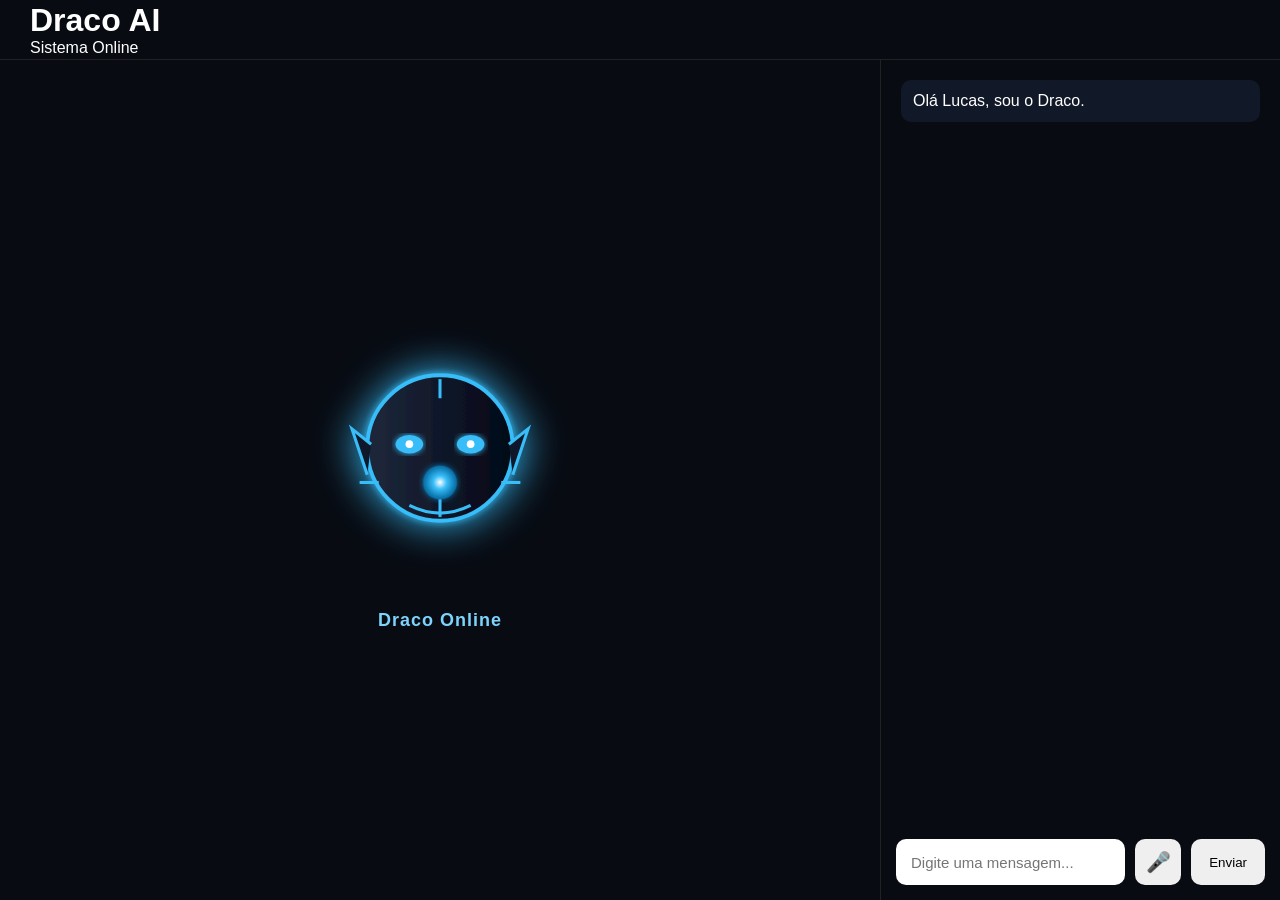
==== frontend/index.html @ 57dad263 "Draco AI v1.2 - Voice System Stable" ====
<!DOCTYPE html>
<html lang="pt-BR">


<head>


    <meta charset="UTF-8">

    <meta name="viewport" content="width=device-width, initial-scale=1.0">


    <title>Draco AI</title>



    <!-- CSS -->

    <link rel="stylesheet" href="css/style.css">

    <link rel="stylesheet" href="css/layout.css">

    <link rel="stylesheet" href="css/draco.css">

    <link rel="stylesheet" href="css/panels.css">



</head>



<body>


<div id="app">



    <!-- Cabeçalho -->

    <header>


        <div>

            <h1>
                Draco AI
            </h1>


            <span>
                Sistema Online
            </span>


        </div>


    </header>





    <main>



        <!-- Núcleo visual do Draco -->

        <section id="draco-container">


            <div id="draco-core" class="draco-idle">



                <!-- Avatar -->

                <div id="draco-avatar-container">


                    <svg id="avatar"
                        viewBox="0 0 300 320"
                        width="230"
                        height="245">


                        <defs>


                            <radialGradient id="coreGlow">

                                <stop offset="0%" stop-color="#ffffff"/>

                                <stop offset="40%" stop-color="#38bdf8"/>

                                <stop offset="100%" stop-color="#0369a1"/>

                            </radialGradient>



                            <linearGradient id="armor">

                                <stop offset="0%" stop-color="#1e293b"/>

                                <stop offset="100%" stop-color="#020617"/>

                            </linearGradient>



                            <filter id="glow">

                                <feGaussianBlur
                                    stdDeviation="4"
                                    result="coloredBlur"/>

                                <feMerge>

                                    <feMergeNode in="coloredBlur"/>

                                    <feMergeNode in="SourceGraphic"/>

                                </feMerge>

                            </filter>


                        </defs>





                        <!-- Cabeça do Draco -->


                        <circle

                            cx="150"

                            cy="145"

                            r="95"

                            fill="url(#armor)"

                            stroke="#38bdf8"

                            stroke-width="5"

                            filter="url(#glow)"/>





                        <!-- Placa esquerda -->


                        <path

                            d="M60 140 L35 120 L55 180"

                            fill="#0f172a"

                            stroke="#38bdf8"

                            stroke-width="4"/>





                        <!-- Placa direita -->


                        <path

                            d="M240 140 L265 120 L245 180"

                            fill="#0f172a"

                            stroke="#38bdf8"

                            stroke-width="4"/>





                        <!-- Olho esquerdo -->


                        <ellipse

                            cx="110"

                            cy="140"

                            rx="18"

                            ry="12"

                            fill="#38bdf8"

                            filter="url(#glow)"/>





                        <!-- Olho direito -->


                        <ellipse

                            cx="190"

                            cy="140"

                            rx="18"

                            ry="12"

                            fill="#38bdf8"

                            filter="url(#glow)"/>





                        <!-- Pupilas -->


                        <circle

                            cx="110"

                            cy="140"

                            r="5"

                            fill="#ffffff"/>



                        <circle

                            cx="190"

                            cy="140"

                            r="5"

                            fill="#ffffff"/>





                        <!-- Núcleo de energia -->


                        <circle

                            cx="150"

                            cy="190"

                            r="22"

                            fill="url(#coreGlow)"

                            filter="url(#glow)"/>





                        <!-- Circuitos -->


                        <path

                            d="M150 80 V55"

                            stroke="#38bdf8"

                            stroke-width="4"/>



                        <path

                            d="M150 212 V235"

                            stroke="#38bdf8"

                            stroke-width="4"/>



                        <path

                            d="M70 190 H45"

                            stroke="#38bdf8"

                            stroke-width="4"/>



                        <path

                            d="M230 190 H255"

                            stroke="#38bdf8"

                            stroke-width="4"/>





                        <!-- Interface de voz -->


                        <path

                            d="M110 220 Q150 240 190 220"

                            fill="none"

                            stroke="#38bdf8"

                            stroke-width="4"/>



                    </svg>



                </div>





                <div id="draco-status">

                    Draco Online

                </div>



            </div>



        </section>





        <!-- Sistema de Chat -->


        <section id="chat-container">



            <div id="messages">



                <div class="message draco">


                    Olá Lucas, sou o Draco.


                </div>



            </div>







            <div id="input-area">

                <input
                    id="user-input"
                    type="text"
                    placeholder="Digite uma mensagem..."
                    autocomplete="off"
                >

                <button
                    id="voice-button"
                    title="Conversar por voz">

                    🎤

                </button>

                <button
                    id="send-button">

                    Enviar

                </button>

            </div>





        </section>





    </main>





</div>







<!-- JavaScript -->


<script src="js/api.js"></script>

<script src="js/draco.js"></script>

<script src="js/chat.js"></script>

<script src="js/voice.js"></script>

<script src="js/app.js"></script>





</body>


</html>
---- frontend/css/style.css ----
* {

    margin:0;
    padding:0;
    box-sizing:border-box;

}



body {

    background:#080b12;
    color:white;
    font-family:Arial, sans-serif;

}



#app {

    width:100vw;
    height:100vh;

}
---- frontend/css/layout.css ----
header {

    height:60px;

    display:flex;

    justify-content:space-between;

    align-items:center;

    padding:0 30px;

    border-bottom:1px solid #222;

}



main {

    display:flex;

    height:calc(100vh - 60px);

}



#draco-container {


    flex:1;

    display:flex;

    justify-content:center;

    align-items:center;


}



#chat-container {


    width:400px;

    border-left:1px solid #222;

    display:flex;

    flex-direction:column;


}
---- frontend/css/draco.css ----
/**
 * Draco AI
 * Avatar Visual
 *
 * Controla aparência e animações
 * do avatar do Draco AI
 */


/* ==========================
   Container Principal
========================== */

#draco-core{

    display:flex;

    flex-direction:column;

    align-items:center;

    justify-content:center;

    gap:20px;

    width:320px;

    min-height:380px;

    transition:all .5s ease;

}


/* ==========================
   Avatar SVG
========================== */

#draco-avatar-container{

    width:260px;

    height:260px;

    display:flex;

    align-items:center;

    justify-content:center;

    user-select:none;

    pointer-events:none;

    transition:
        transform .5s ease,
        filter .5s ease;

    filter:
        drop-shadow(0 0 20px #38bdf8);

}


/* ==========================
   Texto de Status
========================== */

#draco-status{

    color:#7dd3fc;

    font-size:18px;

    font-weight:600;

    letter-spacing:1px;

    text-align:center;

    transition:all .4s ease;

}


/* ==========================
   Estado IDLE
========================== */

.draco-idle #draco-avatar-container{

    animation:idlePulse 4s infinite;

    filter:
        drop-shadow(0 0 20px #38bdf8);

}

.draco-idle #draco-status{

    color:#7dd3fc;

}


/* ==========================
   Estado THINKING
========================== */

.draco-thinking #draco-avatar-container{

    animation:thinkingPulse 1.5s infinite;

    filter:
        drop-shadow(0 0 35px #a855f7);

}

.draco-thinking #draco-status{

    color:#d8b4fe;

}


/* ==========================
   Estado SEARCHING MEMORY
========================== */

.draco-searching_memory #draco-avatar-container{

    animation:memoryPulse 2s infinite;

    filter:
        drop-shadow(0 0 40px #22c55e);

}

.draco-searching_memory #draco-status{

    color:#86efac;

}


/* ==========================
   Estado ANSWERING
========================== */

.draco-answering #draco-avatar-container{

    animation:answerPulse .8s infinite;

    filter:
        drop-shadow(0 0 45px #f59e0b);

}

.draco-answering #draco-status{

    color:#fcd34d;

}


/* ==========================
   Estado ERROR
========================== */

.draco-error #draco-avatar-container{

    animation:errorPulse .6s infinite;

    filter:
        drop-shadow(0 0 45px #ef4444);

}

.draco-error #draco-status{

    color:#fca5a5;

}


/* ==========================
   Animações
========================== */

@keyframes idlePulse{

    0%{

        transform:scale(1);

    }

    50%{

        transform:scale(1.03);

    }

    100%{

        transform:scale(1);

    }

}


@keyframes thinkingPulse{

    0%{

        transform:scale(1);

    }

    50%{

        transform:scale(1.07);

    }

    100%{

        transform:scale(1);

    }

}


@keyframes memoryPulse{

    0%{

        transform:scale(1);

    }

    50%{

        transform:scale(1.05);

    }

    100%{

        transform:scale(1);

    }

}


@keyframes answerPulse{

    0%{

        transform:scale(1);

    }

    50%{

        transform:scale(1.10);

    }

    100%{

        transform:scale(1);

    }

}


@keyframes errorPulse{

    0%{

        transform:scale(1);

    }

    25%{

        transform:translateX(-4px);

    }

    50%{

        transform:translateX(4px);

    }

    75%{

        transform:translateX(-4px);

    }

    100%{

        transform:translateX(0);

    }

}
---- frontend/css/panels.css ----
/* ==========================
   Área de Mensagens
========================== */

#messages{

    flex:1;

    padding:20px;

    overflow:auto;

}



/* ==========================
   Mensagens
========================== */

.message{

    padding:12px;

    margin-bottom:10px;

    border-radius:10px;

}



.message.draco{

    background:#111827;

}



/* ==========================
   Área de Entrada
========================== */

#input-area{

    display:flex;

    align-items:center;

    gap:10px;

    padding:15px;

}



/* ==========================
   Campo de Texto
========================== */

#user-input{

    flex:1;

    height:46px;

    padding:0 15px;

    border:none;

    border-radius:10px;

    outline:none;

    font-size:15px;

}



/* ==========================
   Botões
========================== */

#voice-button,

#send-button{

    height:46px;

    border:none;

    border-radius:10px;

    cursor:pointer;

    transition:all .25s ease;

}



/* ==========================
   Botão de Voz
========================== */

#voice-button{

    width:46px;

    font-size:20px;

}



/* ==========================
   Botão Enviar
========================== */

#send-button{

    padding:0 18px;

}



/* ==========================
   Hover
========================== */

#voice-button:hover,

#send-button:hover{

    transform:scale(1.05);

}
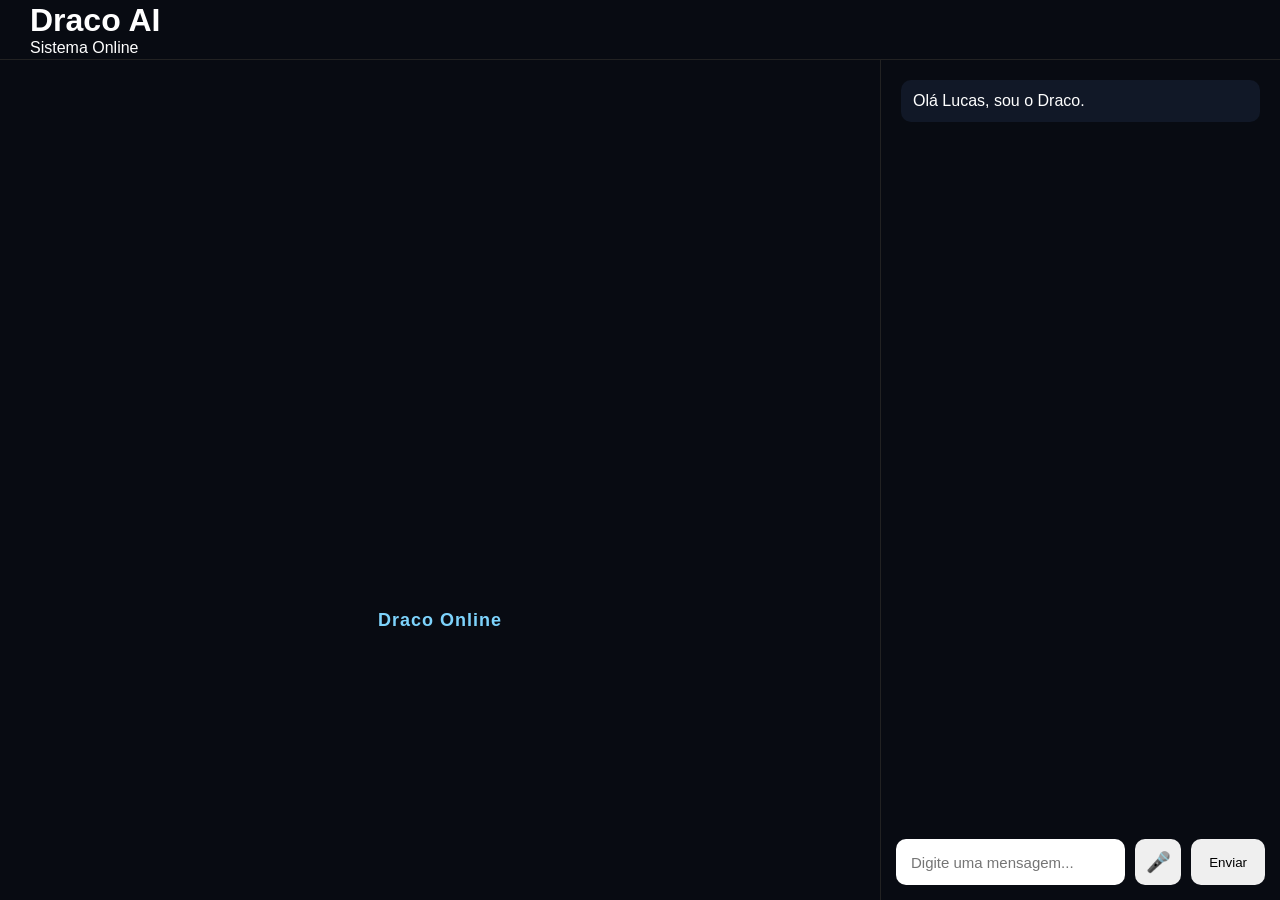
==== commit b7fec9b2: "ajustado index.html do frontend" ====
--- a/frontend/index.html
+++ b/frontend/index.html
@@ -1,17 +1,13 @@
 <!DOCTYPE html>
 <html lang="pt-BR">
 
-
 <head>
-
 
     <meta charset="UTF-8">
 
     <meta name="viewport" content="width=device-width, initial-scale=1.0">
 
-
     <title>Draco AI</title>
-
 
 
     <!-- CSS -->
@@ -25,9 +21,7 @@
     <link rel="stylesheet" href="css/panels.css">
 
 
-
 </head>
-
 
 
 <body>
@@ -36,11 +30,9 @@
 <div id="app">
 
 
-
     <!-- Cabeçalho -->
 
     <header>
-
 
         <div>
 
@@ -62,7 +54,6 @@
 
 
 
-
     <main>
 
 
@@ -75,280 +66,11 @@
             <div id="draco-core" class="draco-idle">
 
 
-
-                <!-- Avatar -->
+                <!-- Avatar controlado pelo CSS/JS -->
 
                 <div id="draco-avatar-container">
 
-
-                    <svg id="avatar"
-                        viewBox="0 0 300 320"
-                        width="230"
-                        height="245">
-
-
-                        <defs>
-
-
-                            <radialGradient id="coreGlow">
-
-                                <stop offset="0%" stop-color="#ffffff"/>
-
-                                <stop offset="40%" stop-color="#38bdf8"/>
-
-                                <stop offset="100%" stop-color="#0369a1"/>
-
-                            </radialGradient>
-
-
-
-                            <linearGradient id="armor">
-
-                                <stop offset="0%" stop-color="#1e293b"/>
-
-                                <stop offset="100%" stop-color="#020617"/>
-
-                            </linearGradient>
-
-
-
-                            <filter id="glow">
-
-                                <feGaussianBlur
-                                    stdDeviation="4"
-                                    result="coloredBlur"/>
-
-                                <feMerge>
-
-                                    <feMergeNode in="coloredBlur"/>
-
-                                    <feMergeNode in="SourceGraphic"/>
-
-                                </feMerge>
-
-                            </filter>
-
-
-                        </defs>
-
-
-
-
-
-                        <!-- Cabeça do Draco -->
-
-
-                        <circle
-
-                            cx="150"
-
-                            cy="145"
-
-                            r="95"
-
-                            fill="url(#armor)"
-
-                            stroke="#38bdf8"
-
-                            stroke-width="5"
-
-                            filter="url(#glow)"/>
-
-
-
-
-
-                        <!-- Placa esquerda -->
-
-
-                        <path
-
-                            d="M60 140 L35 120 L55 180"
-
-                            fill="#0f172a"
-
-                            stroke="#38bdf8"
-
-                            stroke-width="4"/>
-
-
-
-
-
-                        <!-- Placa direita -->
-
-
-                        <path
-
-                            d="M240 140 L265 120 L245 180"
-
-                            fill="#0f172a"
-
-                            stroke="#38bdf8"
-
-                            stroke-width="4"/>
-
-
-
-
-
-                        <!-- Olho esquerdo -->
-
-
-                        <ellipse
-
-                            cx="110"
-
-                            cy="140"
-
-                            rx="18"
-
-                            ry="12"
-
-                            fill="#38bdf8"
-
-                            filter="url(#glow)"/>
-
-
-
-
-
-                        <!-- Olho direito -->
-
-
-                        <ellipse
-
-                            cx="190"
-
-                            cy="140"
-
-                            rx="18"
-
-                            ry="12"
-
-                            fill="#38bdf8"
-
-                            filter="url(#glow)"/>
-
-
-
-
-
-                        <!-- Pupilas -->
-
-
-                        <circle
-
-                            cx="110"
-
-                            cy="140"
-
-                            r="5"
-
-                            fill="#ffffff"/>
-
-
-
-                        <circle
-
-                            cx="190"
-
-                            cy="140"
-
-                            r="5"
-
-                            fill="#ffffff"/>
-
-
-
-
-
-                        <!-- Núcleo de energia -->
-
-
-                        <circle
-
-                            cx="150"
-
-                            cy="190"
-
-                            r="22"
-
-                            fill="url(#coreGlow)"
-
-                            filter="url(#glow)"/>
-
-
-
-
-
-                        <!-- Circuitos -->
-
-
-                        <path
-
-                            d="M150 80 V55"
-
-                            stroke="#38bdf8"
-
-                            stroke-width="4"/>
-
-
-
-                        <path
-
-                            d="M150 212 V235"
-
-                            stroke="#38bdf8"
-
-                            stroke-width="4"/>
-
-
-
-                        <path
-
-                            d="M70 190 H45"
-
-                            stroke="#38bdf8"
-
-                            stroke-width="4"/>
-
-
-
-                        <path
-
-                            d="M230 190 H255"
-
-                            stroke="#38bdf8"
-
-                            stroke-width="4"/>
-
-
-
-
-
-                        <!-- Interface de voz -->
-
-
-                        <path
-
-                            d="M110 220 Q150 240 190 220"
-
-                            fill="none"
-
-                            stroke="#38bdf8"
-
-                            stroke-width="4"/>
-
-
-
-                    </svg>
-
-
-
                 </div>
-
-
 
 
 
@@ -370,8 +92,8 @@
 
 
 
+
         <!-- Sistema de Chat -->
-
 
         <section id="chat-container">
 
@@ -397,9 +119,8 @@
 
 
 
+            <div id="input-area">
 
-
-            <div id="input-area">
 
                 <input
                     id="user-input"
@@ -407,6 +128,8 @@
                     placeholder="Digite uma mensagem..."
                     autocomplete="off"
                 >
+
+
 
                 <button
                     id="voice-button"
@@ -416,6 +139,9 @@
 
                 </button>
 
+
+
+
                 <button
                     id="send-button">
 
@@ -423,8 +149,9 @@
 
                 </button>
 
+
+
             </div>
-
 
 
 
@@ -447,8 +174,6 @@
 
 
 
-
-
 <!-- JavaScript -->
 
 
@@ -464,8 +189,6 @@
 
 
 
-
-
 </body>
 
 
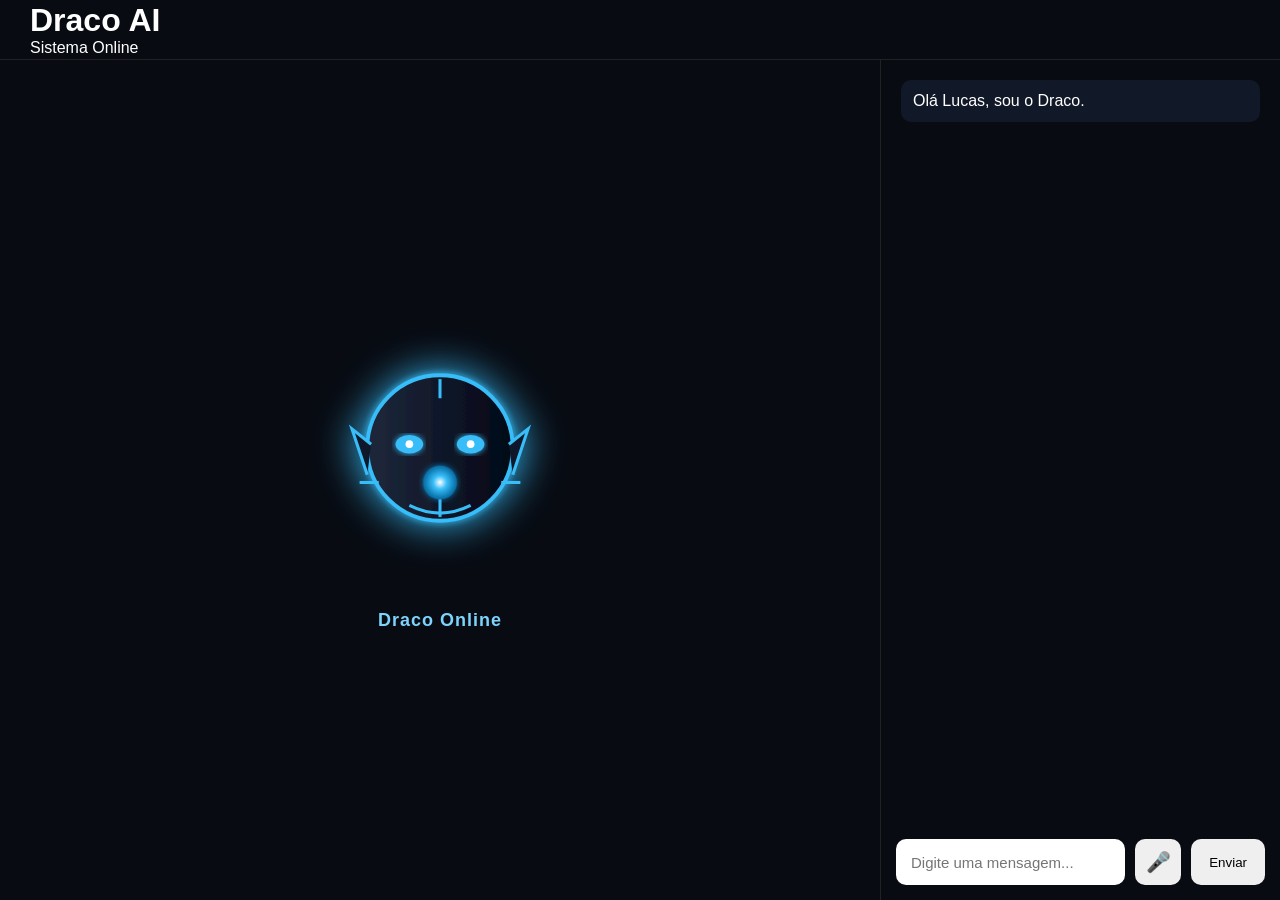
==== commit 8a147df0: "ajustado index.html do frontend v2" ====
--- a/frontend/index.html
+++ b/frontend/index.html
@@ -1,15 +1,19 @@
 <!DOCTYPE html>
 <html lang="pt-BR">
 
+
 <head>
 
+
     <meta charset="UTF-8">
 
     <meta name="viewport" content="width=device-width, initial-scale=1.0">
 
+
     <title>Draco AI</title>
 
 
+
     <!-- CSS -->
 
     <link rel="stylesheet" href="css/style.css">
@@ -21,18 +25,22 @@
     <link rel="stylesheet" href="css/panels.css">
 
 
+
 </head>
 
 
+
 <body>
 
 
 <div id="app">
 
 
+
     <!-- Cabeçalho -->
 
     <header>
+
 
         <div>
 
@@ -54,6 +62,7 @@
 
 
 
+
     <main>
 
 
@@ -66,14 +75,283 @@
             <div id="draco-core" class="draco-idle">
 
 
-                <!-- Avatar controlado pelo CSS/JS -->
+
+                <!-- Avatar -->
 
                 <div id="draco-avatar-container">
 
+
+                    <svg id="avatar"
+                        viewBox="0 0 300 320"
+                        width="230"
+                        height="245">
+
+
+                        <defs>
+
+
+                            <radialGradient id="coreGlow">
+
+                                <stop offset="0%" stop-color="#ffffff"/>
+
+                                <stop offset="40%" stop-color="#38bdf8"/>
+
+                                <stop offset="100%" stop-color="#0369a1"/>
+
+                            </radialGradient>
+
+
+
+                            <linearGradient id="armor">
+
+                                <stop offset="0%" stop-color="#1e293b"/>
+
+                                <stop offset="100%" stop-color="#020617"/>
+
+                            </linearGradient>
+
+
+
+                            <filter id="glow">
+
+                                <feGaussianBlur
+                                    stdDeviation="4"
+                                    result="coloredBlur"/>
+
+                                <feMerge>
+
+                                    <feMergeNode in="coloredBlur"/>
+
+                                    <feMergeNode in="SourceGraphic"/>
+
+                                </feMerge>
+
+                            </filter>
+
+
+                        </defs>
+
+
+
+
+
+                        <!-- Cabeça do Draco -->
+
+
+                        <circle
+
+                            cx="150"
+
+                            cy="145"
+
+                            r="95"
+
+                            fill="url(#armor)"
+
+                            stroke="#38bdf8"
+
+                            stroke-width="5"
+
+                            filter="url(#glow)"/>
+
+
+
+
+
+                        <!-- Placa esquerda -->
+
+
+                        <path
+
+                            d="M60 140 L35 120 L55 180"
+
+                            fill="#0f172a"
+
+                            stroke="#38bdf8"
+
+                            stroke-width="4"/>
+
+
+
+
+
+                        <!-- Placa direita -->
+
+
+                        <path
+
+                            d="M240 140 L265 120 L245 180"
+
+                            fill="#0f172a"
+
+                            stroke="#38bdf8"
+
+                            stroke-width="4"/>
+
+
+
+
+
+                        <!-- Olho esquerdo -->
+
+
+                        <ellipse
+
+                            cx="110"
+
+                            cy="140"
+
+                            rx="18"
+
+                            ry="12"
+
+                            fill="#38bdf8"
+
+                            filter="url(#glow)"/>
+
+
+
+
+
+                        <!-- Olho direito -->
+
+
+                        <ellipse
+
+                            cx="190"
+
+                            cy="140"
+
+                            rx="18"
+
+                            ry="12"
+
+                            fill="#38bdf8"
+
+                            filter="url(#glow)"/>
+
+
+
+
+
+                        <!-- Pupilas -->
+
+
+                        <circle
+
+                            cx="110"
+
+                            cy="140"
+
+                            r="5"
+
+                            fill="#ffffff"/>
+
+
+
+                        <circle
+
+                            cx="190"
+
+                            cy="140"
+
+                            r="5"
+
+                            fill="#ffffff"/>
+
+
+
+
+
+                        <!-- Núcleo de energia -->
+
+
+                        <circle
+
+                            cx="150"
+
+                            cy="190"
+
+                            r="22"
+
+                            fill="url(#coreGlow)"
+
+                            filter="url(#glow)"/>
+
+
+
+
+
+                        <!-- Circuitos -->
+
+
+                        <path
+
+                            d="M150 80 V55"
+
+                            stroke="#38bdf8"
+
+                            stroke-width="4"/>
+
+
+
+                        <path
+
+                            d="M150 212 V235"
+
+                            stroke="#38bdf8"
+
+                            stroke-width="4"/>
+
+
+
+                        <path
+
+                            d="M70 190 H45"
+
+                            stroke="#38bdf8"
+
+                            stroke-width="4"/>
+
+
+
+                        <path
+
+                            d="M230 190 H255"
+
+                            stroke="#38bdf8"
+
+                            stroke-width="4"/>
+
+
+
+
+
+                        <!-- Interface de voz -->
+
+
+                        <path
+
+                            d="M110 220 Q150 240 190 220"
+
+                            fill="none"
+
+                            stroke="#38bdf8"
+
+                            stroke-width="4"/>
+
+
+
+                    </svg>
+
+
+
                 </div>
 
 
 
+
+
                 <div id="draco-status">
 
                     Draco Online
@@ -92,9 +370,9 @@
 
 
 
-
         <!-- Sistema de Chat -->
 
+
         <section id="chat-container">
 
 
@@ -119,8 +397,9 @@
 
 
 
+
+
             <div id="input-area">
-
 
                 <input
                     id="user-input"
@@ -129,8 +408,6 @@
                     autocomplete="off"
                 >
 
-
-
                 <button
                     id="voice-button"
                     title="Conversar por voz">
@@ -139,9 +416,6 @@
 
                 </button>
 
-
-
-
                 <button
                     id="send-button">
 
@@ -149,13 +423,12 @@
 
                 </button>
 
-
-
             </div>
 
 
 
 
+
         </section>
 
 
@@ -174,6 +447,8 @@
 
 
 
+
+
 <!-- JavaScript -->
 
 
@@ -189,6 +464,8 @@
 
 
 
+
+
 </body>
 
 
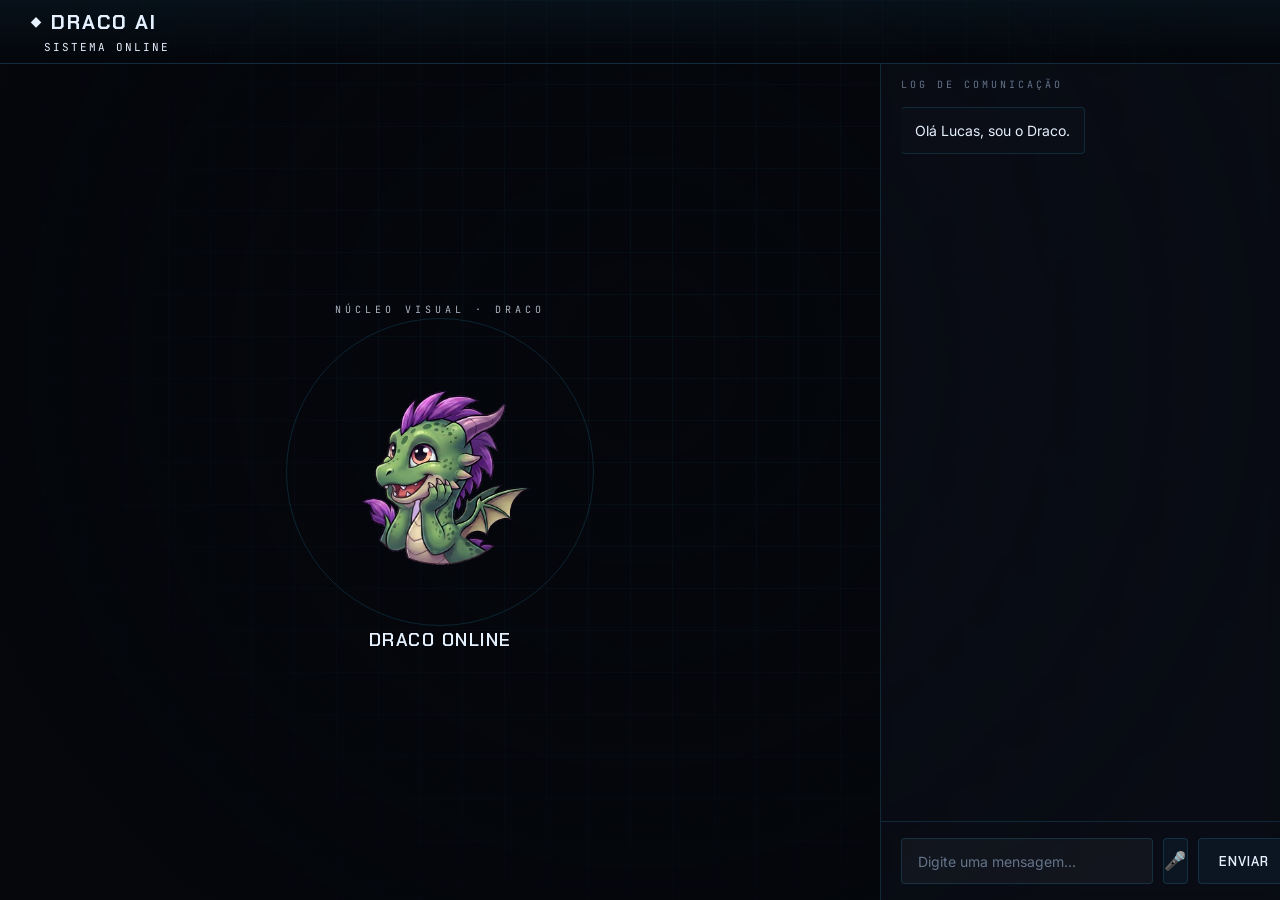
==== commit 7b4ba80f: "Nova interface Visual" ====
--- a/frontend/index.html
+++ b/frontend/index.html
@@ -1,403 +1,83 @@
 <!DOCTYPE html>
 <html lang="pt-BR">
 
-
 <head>
 
-
     <meta charset="UTF-8">
-
     <meta name="viewport" content="width=device-width, initial-scale=1.0">
-
 
     <title>Draco AI</title>
 
-
-
     <!-- CSS -->
-
     <link rel="stylesheet" href="css/style.css">
-
     <link rel="stylesheet" href="css/layout.css">
-
     <link rel="stylesheet" href="css/draco.css">
-
     <link rel="stylesheet" href="css/panels.css">
-
-
 
 </head>
 
-
-
 <body>
-
 
 <div id="app">
 
-
-
     <!-- Cabeçalho -->
-
     <header>
 
-
         <div>
-
-            <h1>
-                Draco AI
-            </h1>
-
-
-            <span>
-                Sistema Online
-            </span>
-
-
+            <h1>Draco AI</h1>
+            <span>Sistema Online</span>
         </div>
-
 
     </header>
 
-
-
-
-
     <main>
 
-
-
         <!-- Núcleo visual do Draco -->
-
         <section id="draco-container">
-
 
             <div id="draco-core" class="draco-idle">
 
-
+                <div id="draco-tag">Núcleo Visual · Draco</div>
 
                 <!-- Avatar -->
-
                 <div id="draco-avatar-container">
 
+                    <div class="avatar-ring"></div>
 
-                    <svg id="avatar"
-                        viewBox="0 0 300 320"
-                        width="230"
-                        height="245">
+                    <div class="avatar-frame hud-frame">
 
+                        <img
+                            id="avatar-img"
+                            src="assets/images/Draco 1.png"
+                            alt="Draco AI">
 
-                        <defs>
+                        <div class="avatar-scan"></div>
 
+                        <span class="corner-tl"></span>
+                        <span class="corner-tr"></span>
+                        <span class="corner-bl"></span>
+                        <span class="corner-br"></span>
 
-                            <radialGradient id="coreGlow">
-
-                                <stop offset="0%" stop-color="#ffffff"/>
-
-                                <stop offset="40%" stop-color="#38bdf8"/>
-
-                                <stop offset="100%" stop-color="#0369a1"/>
-
-                            </radialGradient>
-
-
-
-                            <linearGradient id="armor">
-
-                                <stop offset="0%" stop-color="#1e293b"/>
-
-                                <stop offset="100%" stop-color="#020617"/>
-
-                            </linearGradient>
-
-
-
-                            <filter id="glow">
-
-                                <feGaussianBlur
-                                    stdDeviation="4"
-                                    result="coloredBlur"/>
-
-                                <feMerge>
-
-                                    <feMergeNode in="coloredBlur"/>
-
-                                    <feMergeNode in="SourceGraphic"/>
-
-                                </feMerge>
-
-                            </filter>
-
-
-                        </defs>
-
-
-
-
-
-                        <!-- Cabeça do Draco -->
-
-
-                        <circle
-
-                            cx="150"
-
-                            cy="145"
-
-                            r="95"
-
-                            fill="url(#armor)"
-
-                            stroke="#38bdf8"
-
-                            stroke-width="5"
-
-                            filter="url(#glow)"/>
-
-
-
-
-
-                        <!-- Placa esquerda -->
-
-
-                        <path
-
-                            d="M60 140 L35 120 L55 180"
-
-                            fill="#0f172a"
-
-                            stroke="#38bdf8"
-
-                            stroke-width="4"/>
-
-
-
-
-
-                        <!-- Placa direita -->
-
-
-                        <path
-
-                            d="M240 140 L265 120 L245 180"
-
-                            fill="#0f172a"
-
-                            stroke="#38bdf8"
-
-                            stroke-width="4"/>
-
-
-
-
-
-                        <!-- Olho esquerdo -->
-
-
-                        <ellipse
-
-                            cx="110"
-
-                            cy="140"
-
-                            rx="18"
-
-                            ry="12"
-
-                            fill="#38bdf8"
-
-                            filter="url(#glow)"/>
-
-
-
-
-
-                        <!-- Olho direito -->
-
-
-                        <ellipse
-
-                            cx="190"
-
-                            cy="140"
-
-                            rx="18"
-
-                            ry="12"
-
-                            fill="#38bdf8"
-
-                            filter="url(#glow)"/>
-
-
-
-
-
-                        <!-- Pupilas -->
-
-
-                        <circle
-
-                            cx="110"
-
-                            cy="140"
-
-                            r="5"
-
-                            fill="#ffffff"/>
-
-
-
-                        <circle
-
-                            cx="190"
-
-                            cy="140"
-
-                            r="5"
-
-                            fill="#ffffff"/>
-
-
-
-
-
-                        <!-- Núcleo de energia -->
-
-
-                        <circle
-
-                            cx="150"
-
-                            cy="190"
-
-                            r="22"
-
-                            fill="url(#coreGlow)"
-
-                            filter="url(#glow)"/>
-
-
-
-
-
-                        <!-- Circuitos -->
-
-
-                        <path
-
-                            d="M150 80 V55"
-
-                            stroke="#38bdf8"
-
-                            stroke-width="4"/>
-
-
-
-                        <path
-
-                            d="M150 212 V235"
-
-                            stroke="#38bdf8"
-
-                            stroke-width="4"/>
-
-
-
-                        <path
-
-                            d="M70 190 H45"
-
-                            stroke="#38bdf8"
-
-                            stroke-width="4"/>
-
-
-
-                        <path
-
-                            d="M230 190 H255"
-
-                            stroke="#38bdf8"
-
-                            stroke-width="4"/>
-
-
-
-
-
-                        <!-- Interface de voz -->
-
-
-                        <path
-
-                            d="M110 220 Q150 240 190 220"
-
-                            fill="none"
-
-                            stroke="#38bdf8"
-
-                            stroke-width="4"/>
-
-
-
-                    </svg>
-
-
+                    </div>
 
                 </div>
 
-
-
-
-
-                <div id="draco-status">
-
-                    Draco Online
-
-                </div>
-
-
+                <div id="draco-status">Draco Online</div>
 
             </div>
 
-
-
         </section>
 
-
-
-
-
         <!-- Sistema de Chat -->
-
-
         <section id="chat-container">
-
-
 
             <div id="messages">
 
-
-
                 <div class="message draco">
-
-
                     Olá Lucas, sou o Draco.
-
-
                 </div>
 
-
-
             </div>
-
-
-
-
-
-
 
             <div id="input-area">
 
@@ -405,68 +85,27 @@
                     id="user-input"
                     type="text"
                     placeholder="Digite uma mensagem..."
-                    autocomplete="off"
-                >
+                    autocomplete="off">
 
-                <button
-                    id="voice-button"
-                    title="Conversar por voz">
+                <button id="voice-button" title="Conversar por voz">🎤</button>
 
-                    🎤
-
-                </button>
-
-                <button
-                    id="send-button">
-
-                    Enviar
-
-                </button>
+                <button id="send-button">Enviar</button>
 
             </div>
 
-
-
-
-
         </section>
-
-
-
-
 
     </main>
 
-
-
-
-
 </div>
 
-
-
-
-
-
-
 <!-- JavaScript -->
-
-
 <script src="js/api.js"></script>
-
 <script src="js/draco.js"></script>
-
 <script src="js/chat.js"></script>
-
 <script src="js/voice.js"></script>
-
 <script src="js/app.js"></script>
-
-
-
-
 
 </body>
 
-
-</html>+</html>
--- a/frontend/css/style.css
+++ b/frontend/css/style.css
@@ -1,26 +1,102 @@
+@import url('https://fonts.googleapis.com/css2?family=Chakra+Petch:wght@400;500;600;700&family=JetBrains+Mono:wght@400;500&family=Inter:wght@400;500&display=swap');
+
 * {
-
-    margin:0;
-    padding:0;
-    box-sizing:border-box;
-
+    margin: 0;
+    padding: 0;
+    box-sizing: border-box;
 }
 
+:root {
+    /* ==== Núcleo ==== */
+    --bg: #05070c;
+    --bg-panel: rgba(13, 18, 28, 0.55);
+    --bg-panel-solid: transparent;
+    --border-dim: rgba(56, 189, 248, 0.16);
+    --grid-line: rgba(56, 189, 248, 0.05);
 
+    /* ==== Estados (mesmo mapa usado em draco.js) ==== */
+    /* --c-idle: #38bdf8; */
+    --c-listening: #22d3ee;
+    --c-thinking: #a855f7;
+    --c-memory: #22c55e;
+    --c-speaking: #38bdf8;
+    --c-answering: #f59e0b;
+    --c-error: #ef4444;
+
+    --text: #e6f1ff;
+    --text-dim: #7dd3fc;
+    --text-muted: #64748b;
+
+    /* ==== Tipografia ==== */
+    --font-hud: 'Chakra Petch', sans-serif;
+    --font-body: 'Inter', Arial, sans-serif;
+    --font-mono: 'JetBrains Mono', monospace;
+}
 
 body {
-
-    background:#080b12;
-    color:white;
-    font-family:Arial, sans-serif;
-
+    background: var(--bg);
+    color: var(--text);
+    font-family: var(--font-body);
+    overflow: hidden;
 }
 
+/* ==========================
+   Fundo em grade + vinheta
+   (camada fixa atrás de tudo)
+========================== */
 
+body::before {
+    content: "";
+    position: fixed;
+    inset: 0;
+    z-index: 0;
+    pointer-events: none;
+    background-image:
+        linear-gradient(var(--grid-line) 1px, transparent 1px),
+        linear-gradient(90deg, var(--grid-line) 1px, transparent 1px);
+    background-size: 42px 42px;
+    animation: gridDrift 60s linear infinite;
+}
+
+body::after {
+    content: "";
+    position: fixed;
+    inset: 0;
+    z-index: 0;
+    pointer-events: none;
+    background: radial-gradient(circle at 50% 40%, transparent 0%, var(--bg) 85%);
+}
+
+@keyframes gridDrift {
+    0%   { background-position: 0 0, 0 0; }
+    100% { background-position: 42px 42px, 42px 42px; }
+}
 
 #app {
+    position: relative;
+    z-index: 1;
+    width: 100vw;
+    height: 100vh;
+}
 
-    width:100vw;
-    height:100vh;
+/* Utilitário de rótulo HUD reaproveitado nas outras folhas */
+.hud-label {
+    font-family: var(--font-mono);
+    font-size: 11px;
+    letter-spacing: 3px;
+    text-transform: uppercase;
+    color: var(--text-muted);
+}
 
-}+::selection {
+    background: var(--c-idle);
+    color: #05070c;
+}
+
+::-webkit-scrollbar {
+    width: 6px;
+}
+::-webkit-scrollbar-thumb {
+    background: var(--border-dim);
+    border-radius: 3px;
+}
--- a/frontend/css/layout.css
+++ b/frontend/css/layout.css
@@ -1,57 +1,129 @@
+/* ==========================
+   Cabeçalho
+========================== */
+
 header {
-
-    height:60px;
-
-    display:flex;
-
-    justify-content:space-between;
-
-    align-items:center;
-
-    padding:0 30px;
-
-    border-bottom:1px solid #222;
-
+    position: relative;
+    height: 64px;
+    display: flex;
+    justify-content: space-between;
+    align-items: center;
+    padding: 0 30px;
+    background: linear-gradient(180deg, rgba(56, 189, 248, 0.06), transparent);
+    border-bottom: 1px solid var(--border-dim);
 }
 
+header h1 {
+    font-family: var(--font-hud);
+    font-weight: 700;
+    font-size: 20px;
+    letter-spacing: 2px;
+    color: var(--text);
+    text-transform: uppercase;
+}
 
+header h1::before {
+    content: "◆ ";
+    color: var(--c-idle);
+}
+
+header span {
+    font-family: var(--font-mono);
+    font-size: 11px;
+    letter-spacing: 2px;
+    color: var(--c-idle);
+    text-transform: uppercase;
+}
+
+header span::before {
+    content: "";
+    display: inline-block;
+    width: 6px;
+    height: 6px;
+    margin-right: 8px;
+    border-radius: 50%;
+    background: var(--c-idle);
+    box-shadow: 0 0 8px var(--c-idle);
+    animation: pulseDot 2s ease-in-out infinite;
+}
+
+@keyframes pulseDot {
+    0%, 100% { opacity: 1; }
+    50% { opacity: 0.35; }
+}
+
+/* Linha de varredura no rodapé do header */
+header::after {
+    content: "";
+    position: absolute;
+    left: 0;
+    bottom: -1px;
+    height: 1px;
+    width: 100%;
+    background: linear-gradient(90deg, transparent, var(--c-idle), transparent);
+    opacity: 0.6;
+    animation: scanSweep 4s linear infinite;
+}
+
+@keyframes scanSweep {
+    0%   { transform: translateX(-100%); }
+    100% { transform: translateX(100%); }
+}
+
+/* ==========================
+   Corpo principal
+========================== */
 
 main {
-
-    display:flex;
-
-    height:calc(100vh - 60px);
-
+    display: flex;
+    height: calc(100vh - 64px);
 }
 
-
-
 #draco-container {
-
-
-    flex:1;
-
-    display:flex;
-
-    justify-content:center;
-
-    align-items:center;
-
-
+    position: relative;
+    flex: 1;
+    display: flex;
+    justify-content: center;
+    align-items: center;
 }
 
+#chat-container {
+    position: relative;
+    width: 400px;
+    background: var(--bg-panel);
+    backdrop-filter: blur(6px);
+    border-left: 1px solid var(--border-dim);
+    display: flex;
+    flex-direction: column;
+}
 
+/* ==========================
+   Cantos de HUD reutilizáveis
+   aplique a classe .hud-frame
+   em qualquer painel
+========================== */
 
-#chat-container {
+.hud-frame {
+    position: relative;
+}
 
+.hud-frame::before,
+.hud-frame::after,
+.hud-frame > .corner-tl,
+.hud-frame > .corner-tr,
+.hud-frame > .corner-bl,
+.hud-frame > .corner-br {
+    content: "";
+    position: absolute;
+    width: 16px;
+    height: 16px;
+    border: 2px solid var(--c-idle);
+    opacity: 0.7;
+    pointer-events: none;
+    transition: border-color .4s ease;
+}
 
-    width:400px;
-
-    border-left:1px solid #222;
-
-    display:flex;
-
-    flex-direction:column;
-
-
-}+.corner-tl { top: -1px; left: -1px; border-right: none; border-bottom: none; }
+.corner-tr { top: -1px; right: -1px; border-left: none; border-bottom: none; }
+.corner-bl { bottom: -1px; left: -1px; border-right: none; border-top: none; }
+.corner-br { bottom: -1px; right: -1px; border-left: none; border-top: none; }
--- a/frontend/css/draco.css
+++ b/frontend/css/draco.css
@@ -1,314 +1,223 @@
 /**
- * Draco AI
- * Avatar Visual
- *
- * Controla aparência e animações
- * do avatar do Draco AI
+ * Draco AI — Avatar Visual
+ * Moldura HUD ao redor do retrato (imagem) do Draco.
+ * Cada estado define --state-color; o resto herda dela.
  */
 
-
-/* ==========================
-   Container Principal
-========================== */
-
-#draco-core{
-
-    display:flex;
-
-    flex-direction:column;
-
-    align-items:center;
-
-    justify-content:center;
-
-    gap:20px;
-
-    width:320px;
-
-    min-height:380px;
-
-    transition:all .5s ease;
-
-}
-
-
-/* ==========================
-   Avatar SVG
-========================== */
-
-#draco-avatar-container{
-
-    width:260px;
-
-    height:260px;
-
-    display:flex;
-
-    align-items:center;
-
-    justify-content:center;
-
-    user-select:none;
-
-    pointer-events:none;
-
-    transition:
-        transform .5s ease,
-        filter .5s ease;
-
-    filter:
-        drop-shadow(0 0 20px #38bdf8);
-
-}
-
-
-/* ==========================
-   Texto de Status
-========================== */
-
-#draco-status{
-
-    color:#7dd3fc;
-
-    font-size:18px;
-
-    font-weight:600;
-
-    letter-spacing:1px;
-
-    text-align:center;
-
-    transition:all .4s ease;
-
-}
-
-
-/* ==========================
-   Estado IDLE
-========================== */
-
-.draco-idle #draco-avatar-container{
-
-    animation:idlePulse 4s infinite;
-
-    filter:
-        drop-shadow(0 0 20px #38bdf8);
-
-}
-
-.draco-idle #draco-status{
-
-    color:#7dd3fc;
-
-}
-
-
-/* ==========================
-   Estado THINKING
-========================== */
-
-.draco-thinking #draco-avatar-container{
-
-    animation:thinkingPulse 1.5s infinite;
-
-    filter:
-        drop-shadow(0 0 35px #a855f7);
-
-}
-
-.draco-thinking #draco-status{
-
-    color:#d8b4fe;
-
-}
-
-
-/* ==========================
-   Estado SEARCHING MEMORY
-========================== */
-
-.draco-searching_memory #draco-avatar-container{
-
-    animation:memoryPulse 2s infinite;
-
-    filter:
-        drop-shadow(0 0 40px #22c55e);
-
-}
-
-.draco-searching_memory #draco-status{
-
-    color:#86efac;
-
-}
-
-
-/* ==========================
-   Estado ANSWERING
-========================== */
-
-.draco-answering #draco-avatar-container{
-
-    animation:answerPulse .8s infinite;
-
-    filter:
-        drop-shadow(0 0 45px #f59e0b);
-
-}
-
-.draco-answering #draco-status{
-
-    color:#fcd34d;
-
-}
-
-
-/* ==========================
-   Estado ERROR
-========================== */
-
-.draco-error #draco-avatar-container{
-
-    animation:errorPulse .6s infinite;
-
-    filter:
-        drop-shadow(0 0 45px #ef4444);
-
-}
-
-.draco-error #draco-status{
-
-    color:#fca5a5;
-
-}
-
+#draco-core {
+    display: flex;
+    flex-direction: column;
+    align-items: center;
+    justify-content: center;
+    gap: 26px;
+    width: 340px;
+    min-height: 400px;
+    --state-color: var(--c-idle);
+}
+
+/* ==========================
+   Selo de estado (texto pequeno acima do retrato)
+========================== */
+
+#draco-tag {
+    font-family: var(--font-mono);
+    font-size: 10px;
+    letter-spacing: 4px;
+    text-transform: uppercase;
+    color: var(--state-color);
+    opacity: .75;
+}
+
+/* ==========================
+   Container do avatar
+========================== */
+
+#draco-avatar-container {
+    position: relative;
+    width: 260px;
+    height: 260px;
+    user-select: none;
+}
+
+/* Anel giratório de varredura */
+.avatar-ring {
+    position: absolute;
+    inset: -14px;
+    border-radius: 50%;
+    background: conic-gradient(
+        from 0deg,
+        transparent 0deg,
+        var(--state-color) 22deg,
+        transparent 46deg,
+        transparent 180deg,
+        var(--state-color) 202deg,
+        transparent 226deg,
+        transparent 360deg
+    );
+    -webkit-mask: radial-gradient(farthest-side, transparent calc(100% - 3px), #000 calc(100% - 3px));
+            mask: radial-gradient(farthest-side, transparent calc(100% - 3px), #000 calc(100% - 3px));
+    filter: drop-shadow(0 0 6px var(--state-color));
+    animation: ringSpin 5s linear infinite;
+    transition: background .5s ease, filter .5s ease;
+}
+
+/* Anel fino estático, contraponto ao giratório */
+#draco-avatar-container::after {
+    content: "";
+    position: absolute;
+    inset: -24px;
+    border-radius: 50%;
+    border: 1px solid var(--border-dim);
+}
+
+/* Moldura octogonal com o retrato */
+.avatar-frame {
+    position: absolute;
+    inset: 0;
+    overflow: hidden;
+    background: var(--bg-panel-solid);
+    clip-path: polygon(
+        20% 0%, 80% 0%, 100% 20%, 100% 80%,
+        80% 100%, 20% 100%, 0% 80%, 0% 20%
+    );
+    box-shadow: 0 0 0 1px var(--state-color), 0 0 30px -6px var(--state-color);
+    transition: box-shadow .5s ease;
+}
+
+.avatar-frame img {
+    width: 100%;
+    height: 100%;
+    object-fit: cover;
+    display: block;
+    filter: saturate(1.05) contrast(1.05);
+    transition: filter .5s ease;
+}
+
+/* Faixa de varredura vertical sobre o retrato */
+.avatar-scan {
+    position: absolute;
+    left: 0;
+    right: 0;
+    height: 45%;
+    background: linear-gradient(
+        180deg,
+        transparent 0%,
+        color-mix(in srgb, var(--state-color) 30%, transparent) 50%,
+        transparent 100%
+    );
+    animation: scanY 3.2s ease-in-out infinite;
+    pointer-events: none;
+}
+
+/* Cantos HUD do retrato (reaproveita layout.css) */
+.avatar-frame .corner-tl,
+.avatar-frame .corner-tr,
+.avatar-frame .corner-bl,
+.avatar-frame .corner-br {
+    border-color: var(--state-color);
+    width: 14px;
+    height: 14px;
+}
+
+/* ==========================
+   Texto de status
+========================== */
+
+#draco-status {
+    font-family: var(--font-hud);
+    font-weight: 600;
+    font-size: 18px;
+    letter-spacing: 1.5px;
+    text-align: center;
+    color: var(--state-color);
+    text-transform: uppercase;
+    transition: color .4s ease;
+}
+
+#draco-status::after {
+    content: "";
+    display: block;
+    width: 34px;
+    height: 2px;
+    margin: 8px auto 0;
+    background: var(--state-color);
+    opacity: .6;
+}
+
+/* ==========================
+   Estados
+   (definem --state-color e ajustam ritmo/filtro)
+========================== */
+
+.draco-idle {
+    --state-color: var(--c-idle);
+}
+
+.draco-listening {
+    --state-color: var(--c-listening);
+}
+.draco-listening .avatar-ring { animation-duration: 2.2s; }
+.draco-listening .avatar-frame img { filter: saturate(1.15) brightness(1.05); }
+
+.draco-thinking {
+    --state-color: var(--c-thinking);
+}
+.draco-thinking .avatar-ring { animation-duration: 1.4s; }
+.draco-thinking #draco-avatar-container { animation: thinkingDrift 2s ease-in-out infinite; }
+
+.draco-searching_memory {
+    --state-color: var(--c-memory);
+}
+.draco-searching_memory .avatar-scan { animation-duration: 1.6s; }
+
+.draco-speaking {
+    --state-color: var(--c-speaking);
+}
+.draco-speaking .avatar-frame img { filter: saturate(1.2) brightness(1.1); }
+
+.draco-answering {
+    --state-color: var(--c-answering);
+}
+.draco-answering .avatar-ring { animation-duration: .9s; }
+
+.draco-error {
+    --state-color: var(--c-error);
+}
+.draco-error #draco-avatar-container { animation: errorShake .5s ease-in-out; }
+.draco-error .avatar-frame img { filter: saturate(1.3) contrast(1.2); }
 
 /* ==========================
    Animações
 ========================== */
 
-@keyframes idlePulse{
-
-    0%{
-
-        transform:scale(1);
-
+@keyframes ringSpin {
+    from { transform: rotate(0deg); }
+    to   { transform: rotate(360deg); }
+}
+
+@keyframes scanY {
+    0%   { transform: translateY(-120%); opacity: 0; }
+    15%  { opacity: 1; }
+    85%  { opacity: 1; }
+    100% { transform: translateY(220%); opacity: 0; }
+}
+
+@keyframes thinkingDrift {
+    0%, 100% { transform: scale(1); }
+    50%      { transform: scale(1.035); }
+}
+
+@keyframes errorShake {
+    0%, 100% { transform: translateX(0); }
+    25%      { transform: translateX(-6px); }
+    75%      { transform: translateX(6px); }
+}
+
+@media (prefers-reduced-motion: reduce) {
+    .avatar-ring,
+    .avatar-scan,
+    #draco-avatar-container,
+    header::after {
+        animation: none !important;
     }
-
-    50%{
-
-        transform:scale(1.03);
-
-    }
-
-    100%{
-
-        transform:scale(1);
-
-    }
-
-}
-
-
-@keyframes thinkingPulse{
-
-    0%{
-
-        transform:scale(1);
-
-    }
-
-    50%{
-
-        transform:scale(1.07);
-
-    }
-
-    100%{
-
-        transform:scale(1);
-
-    }
-
-}
-
-
-@keyframes memoryPulse{
-
-    0%{
-
-        transform:scale(1);
-
-    }
-
-    50%{
-
-        transform:scale(1.05);
-
-    }
-
-    100%{
-
-        transform:scale(1);
-
-    }
-
-}
-
-
-@keyframes answerPulse{
-
-    0%{
-
-        transform:scale(1);
-
-    }
-
-    50%{
-
-        transform:scale(1.10);
-
-    }
-
-    100%{
-
-        transform:scale(1);
-
-    }
-
-}
-
-
-@keyframes errorPulse{
-
-    0%{
-
-        transform:scale(1);
-
-    }
-
-    25%{
-
-        transform:translateX(-4px);
-
-    }
-
-    50%{
-
-        transform:translateX(4px);
-
-    }
-
-    75%{
-
-        transform:translateX(-4px);
-
-    }
-
-    100%{
-
-        transform:translateX(0);
-
-    }
-
-}+}
--- a/frontend/css/panels.css
+++ b/frontend/css/panels.css
@@ -1,141 +1,148 @@
+/* ==========================
+   Rótulo do painel de chat
+========================== */
+
+#chat-container::before {
+    content: "LOG DE COMUNICAÇÃO";
+    font-family: var(--font-mono);
+    font-size: 10px;
+    letter-spacing: 3px;
+    color: var(--text-muted);
+    padding: 14px 20px 0;
+}
+
 /* ==========================
    Área de Mensagens
 ========================== */
 
-#messages{
-
-    flex:1;
-
-    padding:20px;
-
-    overflow:auto;
-
+#messages {
+    flex: 1;
+    padding: 16px 20px;
+    overflow-y: auto;
+    display: flex;
+    flex-direction: column;
+    gap: 12px;
 }
-
-
 
 /* ==========================
    Mensagens
 ========================== */
 
-.message{
-
-    padding:12px;
-
-    margin-bottom:10px;
-
-    border-radius:10px;
-
+.message {
+    position: relative;
+    max-width: 88%;
+    padding: 12px 14px;
+    border-radius: 4px;
+    font-size: 14px;
+    line-height: 1.5;
+    animation: messageIn .25s ease;
 }
 
-
-
-.message.draco{
-
-    background:#111827;
-
+.message.draco {
+    align-self: flex-start;
+    background: var(--bg-panel);
+    border: 1px solid var(--border-dim);
+    border-left: 2px solid var(--c-idle);
+    color: var(--text);
 }
 
+.message.usuario {
+    align-self: flex-end;
+    background: rgba(56, 189, 248, 0.1);
+    border: 1px solid rgba(56, 189, 248, 0.3);
+    border-right: 2px solid var(--c-idle);
+    color: var(--text);
+}
 
+@keyframes messageIn {
+    from { opacity: 0; transform: translateY(6px); }
+    to   { opacity: 1; transform: translateY(0); }
+}
 
 /* ==========================
    Área de Entrada
 ========================== */
 
-#input-area{
-
-    display:flex;
-
-    align-items:center;
-
-    gap:10px;
-
-    padding:15px;
-
+#input-area {
+    display: flex;
+    align-items: center;
+    gap: 10px;
+    padding: 16px 20px;
+    border-top: 1px solid var(--border-dim);
 }
-
-
 
 /* ==========================
    Campo de Texto
 ========================== */
 
-#user-input{
-
-    flex:1;
-
-    height:46px;
-
-    padding:0 15px;
-
-    border:none;
-
-    border-radius:10px;
-
-    outline:none;
-
-    font-size:15px;
-
+#user-input {
+    flex: 1;
+    height: 46px;
+    padding: 0 16px;
+    background: rgba(255, 255, 255, 0.04);
+    border: 1px solid var(--border-dim);
+    border-radius: 4px;
+    outline: none;
+    color: var(--text);
+    font-family: var(--font-body);
+    font-size: 14px;
+    transition: border-color .25s ease, box-shadow .25s ease;
 }
 
+#user-input::placeholder {
+    color: var(--text-muted);
+}
 
+#user-input:focus {
+    border-color: var(--c-idle);
+    box-shadow: 0 0 0 3px rgba(56, 189, 248, 0.12);
+}
 
 /* ==========================
    Botões
 ========================== */
 
 #voice-button,
-
-#send-button{
-
-    height:46px;
-
-    border:none;
-
-    border-radius:10px;
-
-    cursor:pointer;
-
-    transition:all .25s ease;
-
+#send-button {
+    height: 46px;
+    border: 1px solid var(--border-dim);
+    border-radius: 4px;
+    background: rgba(56, 189, 248, 0.06);
+    color: var(--text);
+    cursor: pointer;
+    font-family: var(--font-hud);
+    letter-spacing: 1px;
+    transition: all .25s ease;
 }
 
-
-
-/* ==========================
-   Botão de Voz
-========================== */
-
-#voice-button{
-
-    width:46px;
-
-    font-size:20px;
-
+#voice-button {
+    width: 46px;
+    font-size: 18px;
 }
 
-
-
-/* ==========================
-   Botão Enviar
-========================== */
-
-#send-button{
-
-    padding:0 18px;
-
+#send-button {
+    padding: 0 20px;
+    font-weight: 600;
+    text-transform: uppercase;
+    font-size: 13px;
+    color: var(--c-idle);
 }
 
+#voice-button:hover,
+#send-button:hover {
+    border-color: var(--c-idle);
+    background: rgba(56, 189, 248, 0.14);
+    box-shadow: 0 0 14px -2px rgba(56, 189, 248, 0.5);
+}
 
+#voice-button.recording {
+    border-color: var(--c-error);
+    color: var(--c-error);
+    background: rgba(239, 68, 68, 0.12);
+    animation: recPulse 1s ease-in-out infinite;
+}
 
-/* ==========================
-   Hover
-========================== */
-
-#voice-button:hover,
-
-#send-button:hover{
-
-    transform:scale(1.05);
-
-}+@keyframes recPulse {
+    0%, 100% { box-shadow: 0 0 6px -2px var(--c-error); }
+    50%      { box-shadow: 0 0 18px 0px var(--c-error); }
+}
